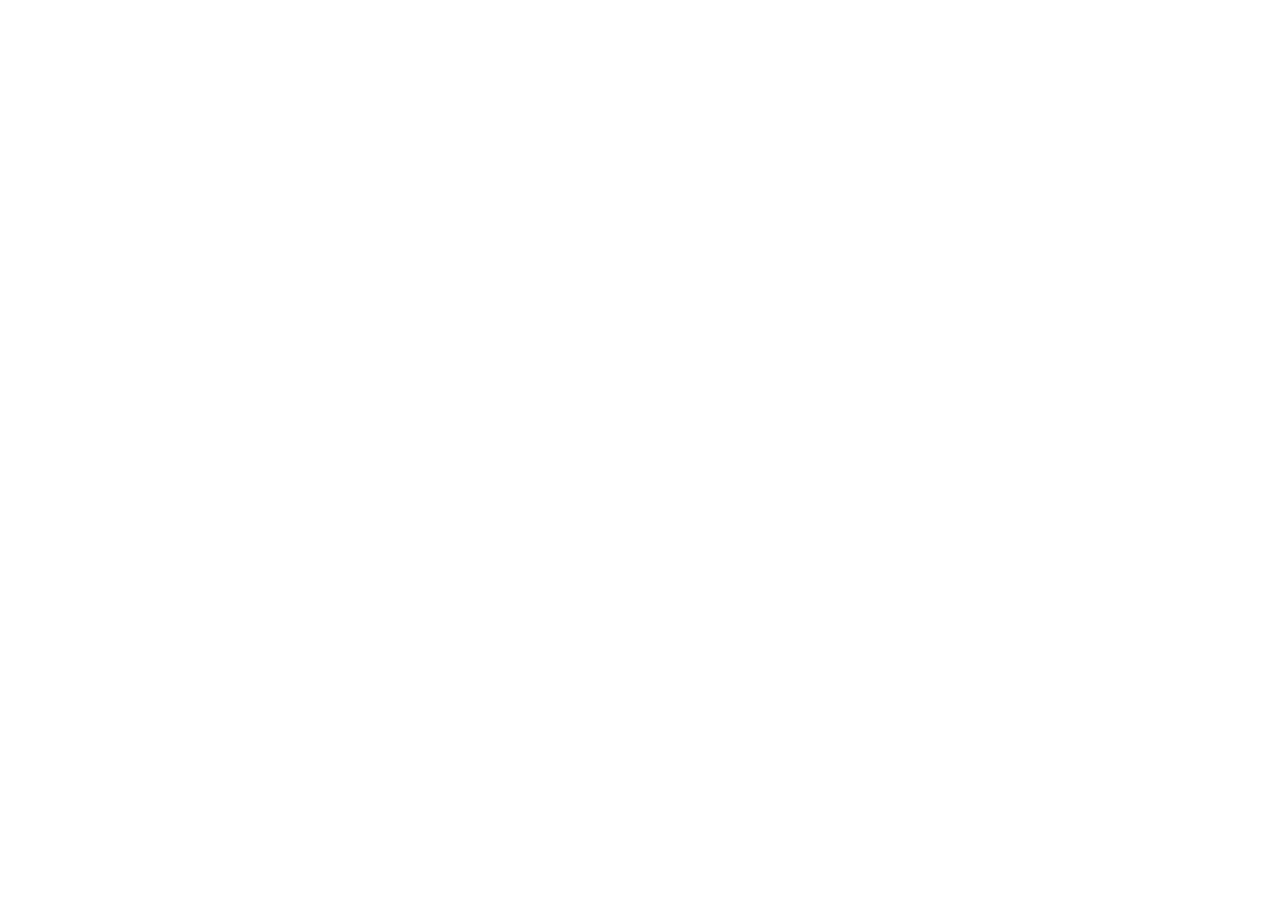
==== index.html @ 3b9026f0 "agrego estructura principal completa al feature/cardAlbumMusica del index" ====
<!DOCTYPE html>
<html lang="en">

<head>
    <meta charset="UTF-8">
    <meta name="viewport" content="width=device-width, initial-scale=1.0">
    <title>Ecommerse</title>
    <meta name="author" content="Abel Ruiz, Octavio Caram, Ornella Ricobelli">
    <meta name="description" content="Una aplicacion de bandas de rock">
    <meta name="keywords" content="Musicas, artistas , Rock ,Nirvana, Soda Stereo, Metallica, Kiss">
    <link href="https://cdn.jsdelivr.net/npm/bootstrap@5.3.8/dist/css/bootstrap.min.css" rel="stylesheet"
        integrity="sha384-sRIl4kxILFvY47J16cr9ZwB07vP4J8+LH7qKQnuqkuIAvNWLzeN8tE5YBujZqJLB" crossorigin="anonymous">
    <link rel="shortcut icon" href="favicon.ico" type="image/x-icon">
    <link rel="stylesheet" href="css/index.css">
</head>

<body>
<main>
    
</main>

</body>
<script src="https://cdn.jsdelivr.net/npm/bootstrap@5.3.8/dist/js/bootstrap.bundle.min.js"
    integrity="sha384-FKyoEForCGlyvwx9Hj09JcYn3nv7wiPVlz7YYwJrWVcXK/BmnVDxM+D2scQbITxI"
    crossorigin="anonymous"></script>

</html>
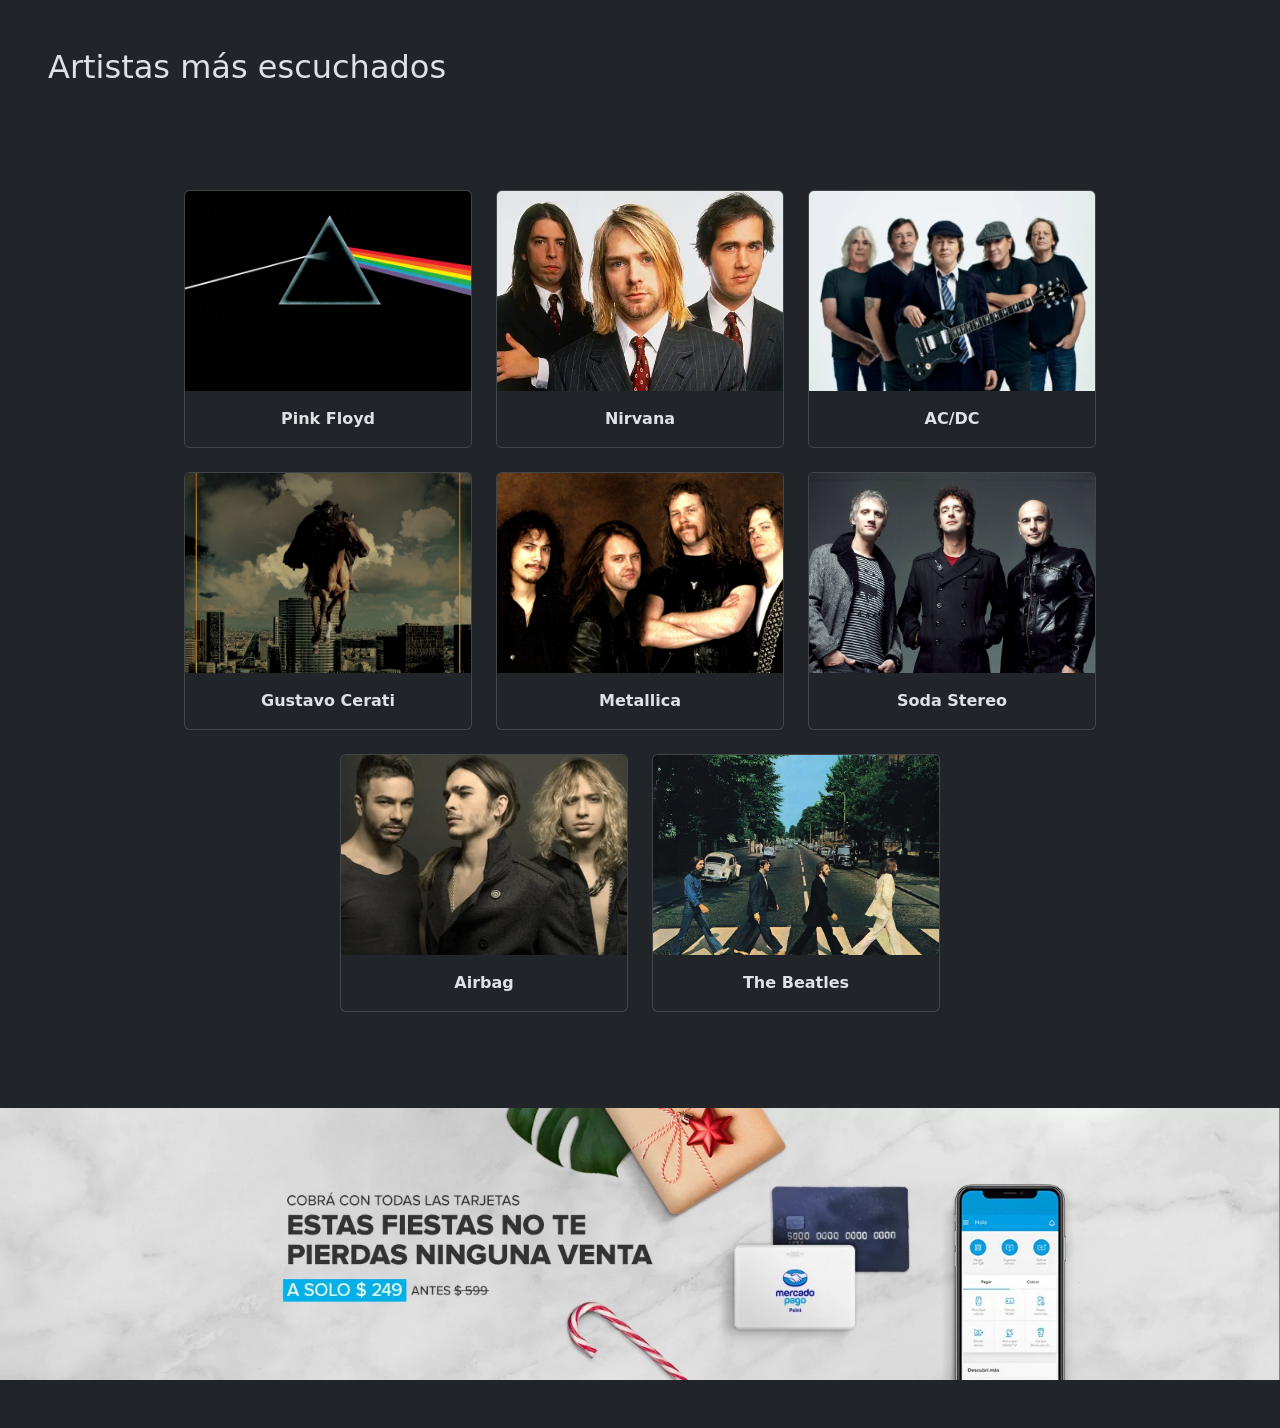
==== commit 4089ba13: "agrego logo en favicon en feature/cardAlbumMusica del index" ====
--- a/index.html
+++ b/index.html
@@ -1,23 +1,125 @@
 <!DOCTYPE html>
-<html lang="en">
-
+<html lang="es" data-bs-theme="dark">
 <head>
     <meta charset="UTF-8">
     <meta name="viewport" content="width=device-width, initial-scale=1.0">
-    <title>Ecommerse</title>
+    <title>Rockea</title>
     <meta name="author" content="Abel Ruiz, Octavio Caram, Ornella Ricobelli">
     <meta name="description" content="Una aplicacion de bandas de rock">
     <meta name="keywords" content="Musicas, artistas , Rock ,Nirvana, Soda Stereo, Metallica, Kiss">
     <link href="https://cdn.jsdelivr.net/npm/bootstrap@5.3.8/dist/css/bootstrap.min.css" rel="stylesheet"
         integrity="sha384-sRIl4kxILFvY47J16cr9ZwB07vP4J8+LH7qKQnuqkuIAvNWLzeN8tE5YBujZqJLB" crossorigin="anonymous">
-    <link rel="shortcut icon" href="favicon.ico" type="image/x-icon">
+    <link rel="shortcut icon" href="assets/img/guitarra logo favicon.png" type="image/x-icon" alt="guitarra logo">
     <link rel="stylesheet" href="css/index.css">
 </head>
 
 <body>
+
 <main>
-    
-</main>
+      <section class="cardsMusica">
+        <h2 class="p-5">Artistas más escuchados</h2>
+
+        <div
+          class="container d-flex flex-wrap justify-content-center align-items-center gap-4 p-5"
+        >
+          <div class="card" style="width: 18rem">
+            <img
+              src="./assets/img/pinkFloyd-01.jpeg"
+              class="card-img-top img-fluid img-cardsMusica"
+              alt="Pink Floyd"
+            />
+            <div class="card-body">
+              <p class="card-text text-center fw-bold">Pink Floyd</p>
+            </div>
+          </div>
+
+          <div class="card" style="width: 18rem">
+            <img
+              src="./assets/img/Nirvana-2.webp"
+              class="card-img-top img-fluid img-cardsMusica"
+              alt="Nirvana"
+            />
+            <div class="card-body">
+              <p class="card-text text-center fw-bold">Nirvana</p>
+            </div>
+          </div>
+
+          <div class="card" style="width: 18rem">
+            <img
+              src="./assets/img/acdcbanda.png"
+              class="card-img-top img-fluid img-cardsMusica"
+              alt="AC/DC"
+            />
+            <div class="card-body">
+              <p class="card-text text-center fw-bold">AC/DC</p>
+            </div>
+          </div>
+
+          <div class="card" style="width: 18rem">
+            <img
+              src="./assets/img/fuerzaNatura-04.jpeg"
+              class="card-img-top img-fluid img-cardsMusica"
+              alt="Gustavo Cerati"
+            />
+            <div class="card-body">
+              <p class="card-text text-center fw-bold">Gustavo Cerati</p>
+            </div>
+          </div>
+
+          <div class="card" style="width: 18rem">
+            <img
+              src="./assets/img/metallica02020.jpg"
+              class="card-img-top img-fluid img-cardsMusica"
+              alt="Metallica"
+            />
+            <div class="card-body">
+              <p class="card-text text-center fw-bold">Metallica</p>
+            </div>
+          </div>
+
+          <div class="card" style="width: 18rem">
+            <img
+              src="./assets/img/SodaStereo-1.jpg"
+              class="card-img-top img-fluid img-cardsMusica"
+              alt="Soda Stereo"
+            />
+            <div class="card-body">
+              <p class="card-text text-center fw-bold">Soda Stereo</p>
+            </div>
+          </div>
+
+          <div class="card" style="width: 18rem">
+            <img
+              src="./assets/img/airbag03030.webp"
+              class="card-img-top img-fluid img-cardsMusica"
+              alt="Airbag"
+            />
+            <div class="card-body">
+              <p class="card-text text-center fw-bold">Airbag</p>
+            </div>
+          </div>
+
+          <div class="card" style="width: 18rem">
+            <img
+              src="./assets/img/beatles-08.webp"
+              class="card-img-top img-fluid img-cardsMusica"
+              alt="The Beatles"
+            />
+            <div class="card-body">
+              <p class="card-text text-center fw-bold">The Beatles</p>
+            </div>
+          </div>
+        </div>
+      </section>
+      <section class="banner py-5">
+        <img
+          src="./assets/img/bannerPublicidad.jpg"
+          class="img-fluid w-100"
+          alt="Banner publicidad"
+        />
+      </section>
+    </main>
+
 
 </body>
 <script src="https://cdn.jsdelivr.net/npm/bootstrap@5.3.8/dist/js/bootstrap.bundle.min.js"
--- a/css/index.css
+++ b/css/index.css
@@ -0,0 +1,14 @@
+@import url('https://fonts.googleapis.com/css2?family=Roboto:ital,wght@0,100..900;1,100..900&display=swap');
+root {
+    --primary-color: black;
+    --secondaty-color: green;
+    --terciary-color: yellow;
+ /* tipografia */
+    --reboto: "Reboto";
+
+}
+.img-cardsMusica {
+  width: 100%;
+  height: 200px;
+  object-fit: cover;
+}
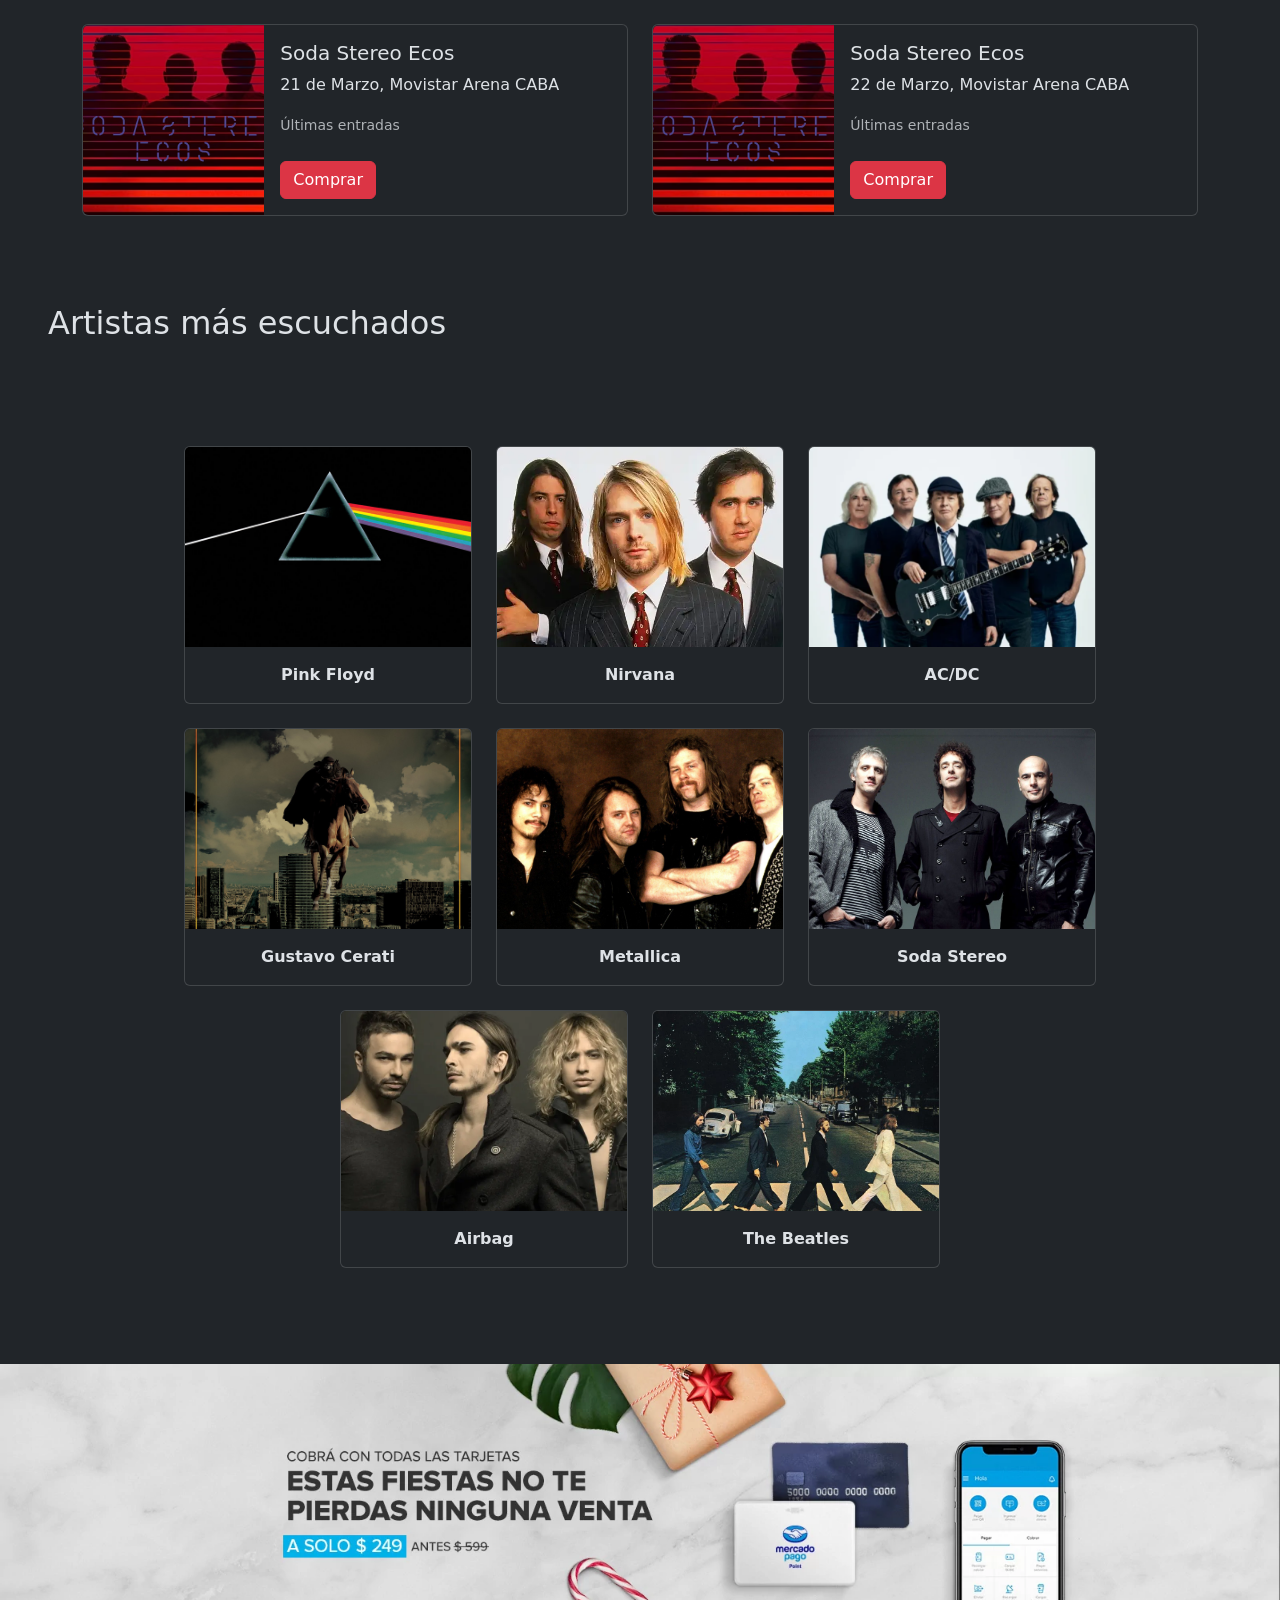
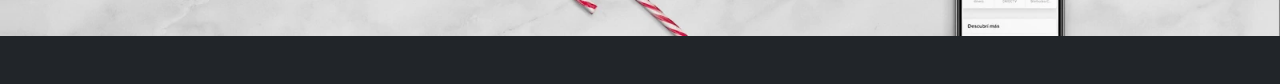
==== commit 59a06216: "agrego los conciertos publicitarios de Soda stereo Ecos en feature/conciertoMkt al index" ====
--- a/index.html
+++ b/index.html
@@ -16,6 +16,55 @@
 <body>
 
 <main>
+  <div class="container my-4">
+  <div class="row justify-content-center g-4">
+
+    <!-- Primera Card -->
+    <div class="col-md-6">
+      <div class="card mb-3">
+        <div class="row g-0">
+          <div class="col-md-4">
+            <img src="assets/img/ssecos.avif" 
+                 class="img-fluid h-100 w-100 rounded-start" 
+                 alt="Soda Stereo Ecos" 
+                 style="object-fit: cover;">
+          </div>
+          <div class="col-md-8">
+            <div class="card-body">
+              <h5 class="card-title">Soda Stereo Ecos</h5>
+              <p class="card-text">21 de Marzo, Movistar Arena CABA</p>
+              <p class="card-text"><small class="text-body-secondary">Últimas entradas</small></p>
+              <a href="#comprar" class="btn btn-danger mt-2">Comprar</a>
+            </div>
+          </div>
+        </div>
+      </div>
+    </div>
+
+    <!-- Segunda Card -->
+    <div class="col-md-6">
+      <div class="card mb-3">
+        <div class="row g-0">
+          <div class="col-md-4">
+            <img src="assets/img/ssecos.avif" 
+                 class="img-fluid h-100 w-100 rounded-start" 
+                 alt="Soda Stereo Ecos" 
+                 style="object-fit: cover;">
+          </div>
+          <div class="col-md-8">
+            <div class="card-body">
+              <h5 class="card-title">Soda Stereo Ecos</h5>
+              <p class="card-text">22 de Marzo, Movistar Arena CABA</p>
+              <p class="card-text"><small class="text-body-secondary">Últimas entradas</small></p>
+              <a href="#comprar" class="btn btn-danger mt-2">Comprar</a>
+            </div>
+          </div>
+        </div>
+      </div>
+    </div>
+
+  </div>
+</div>
       <section class="cardsMusica">
         <h2 class="p-5">Artistas más escuchados</h2>
 
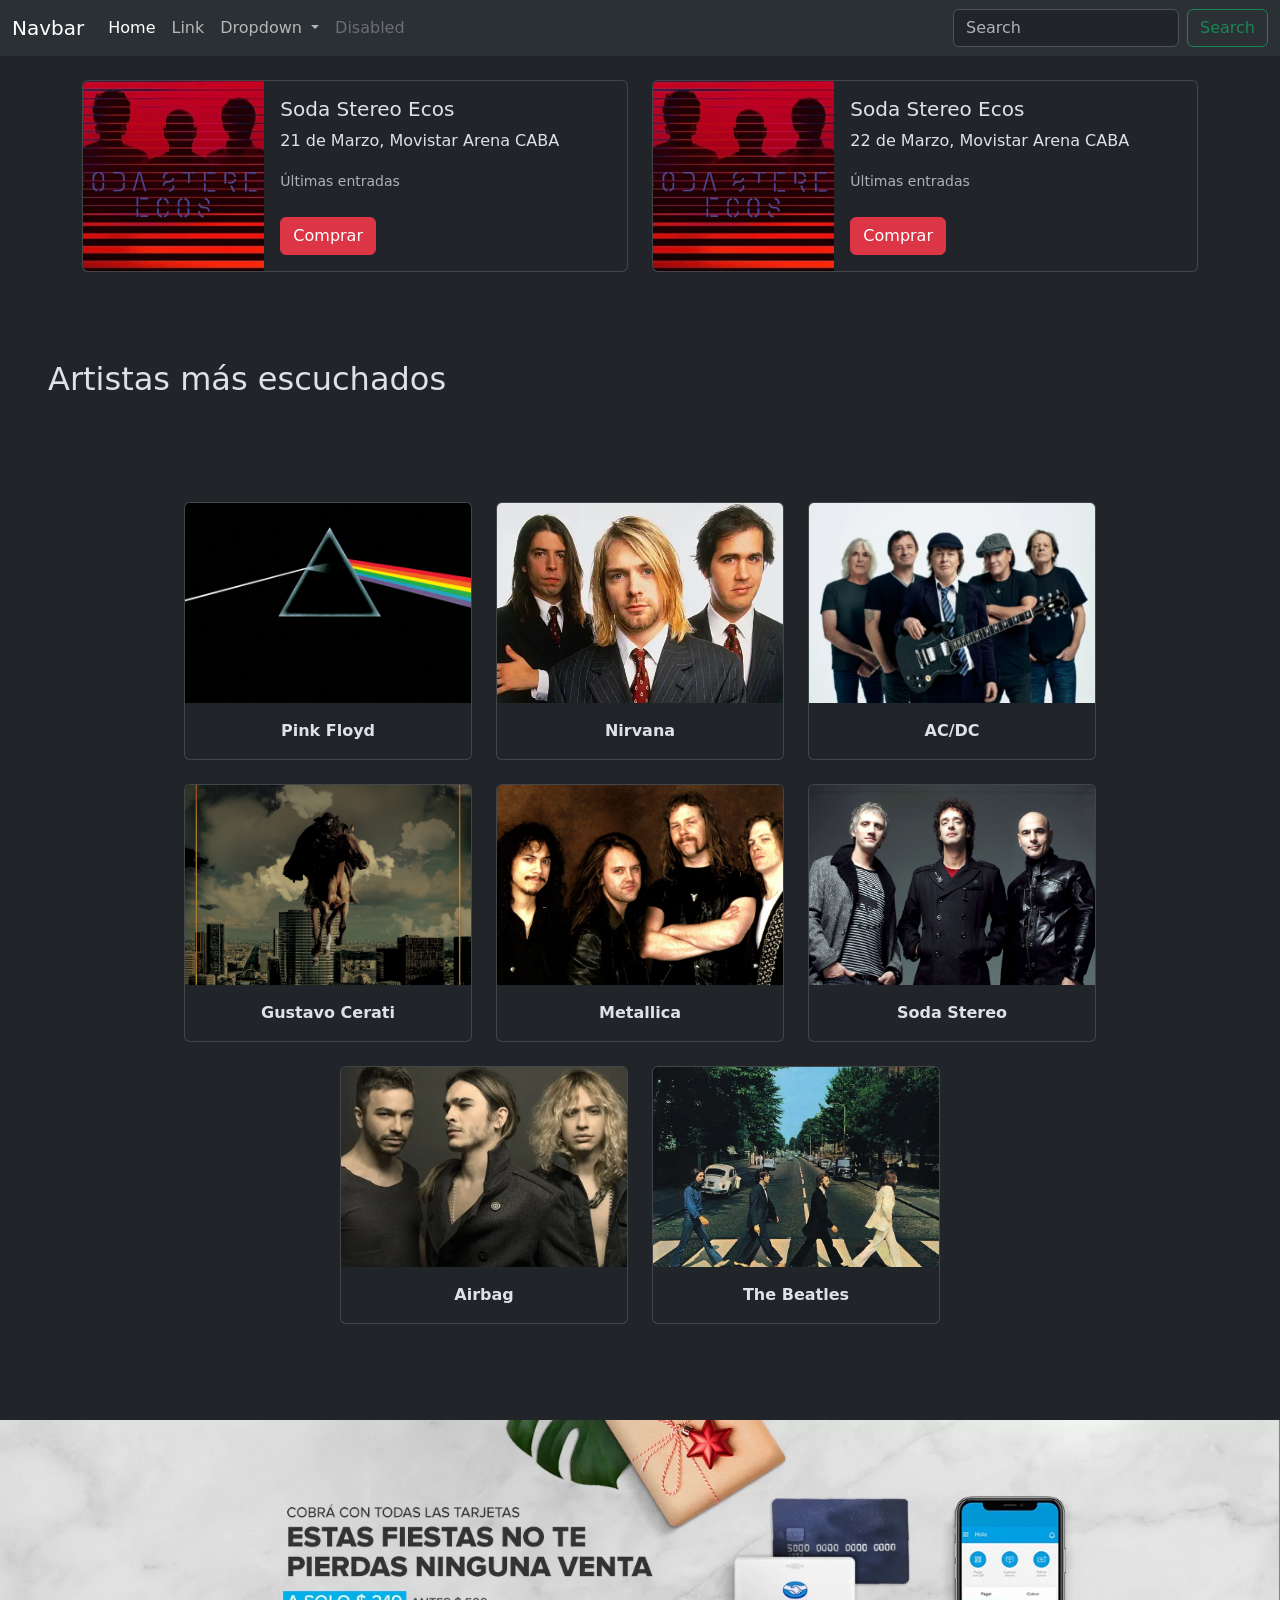
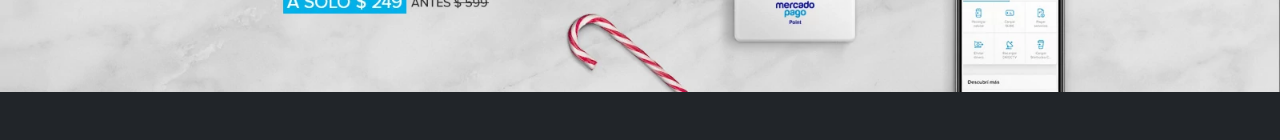
==== commit 6c7b336d: "agregue un nav" ====
--- a/index.html
+++ b/index.html
@@ -3,10 +3,7 @@
 <head>
     <meta charset="UTF-8">
     <meta name="viewport" content="width=device-width, initial-scale=1.0">
-    <title>Rockea</title>
-    <meta name="author" content="Abel Ruiz, Octavio Caram, Ornella Ricobelli">
-    <meta name="description" content="Una aplicacion de bandas de rock">
-    <meta name="keywords" content="Musicas, artistas , Rock ,Nirvana, Soda Stereo, Metallica, Kiss">
+    <title>Ecommerse</title>
     <link href="https://cdn.jsdelivr.net/npm/bootstrap@5.3.8/dist/css/bootstrap.min.css" rel="stylesheet"
         integrity="sha384-sRIl4kxILFvY47J16cr9ZwB07vP4J8+LH7qKQnuqkuIAvNWLzeN8tE5YBujZqJLB" crossorigin="anonymous">
     <link rel="shortcut icon" href="assets/img/guitarra logo favicon.png" type="image/x-icon" alt="guitarra logo">
@@ -14,6 +11,45 @@
 </head>
 
 <body>
+    <header>
+      <nav class="navbar navbar-expand-lg bg-body-tertiary">
+  <div class="container-fluid">
+    <a class="navbar-brand" href="#">Navbar</a>
+    <button class="navbar-toggler" type="button" data-bs-toggle="collapse" data-bs-target="#navbarSupportedContent" aria-controls="navbarSupportedContent" aria-expanded="false" aria-label="Toggle navigation">
+      <span class="navbar-toggler-icon"></span>
+    </button>
+    <div class="collapse navbar-collapse" id="navbarSupportedContent">
+      <ul class="navbar-nav me-auto mb-2 mb-lg-0">
+        <li class="nav-item">
+          <a class="nav-link active" aria-current="page" href="#">Home</a>
+        </li>
+        <li class="nav-item">
+          <a class="nav-link" href="#">Link</a>
+        </li>
+        <li class="nav-item dropdown">
+          <a class="nav-link dropdown-toggle" href="#" role="button" data-bs-toggle="dropdown" aria-expanded="false">
+            Dropdown
+          </a>
+          <ul class="dropdown-menu">
+            <li><a class="dropdown-item" href="#">Action</a></li>
+            <li><a class="dropdown-item" href="#">Another action</a></li>
+            <li><hr class="dropdown-divider"></li>
+            <li><a class="dropdown-item" href="#">Something else here</a></li>
+          </ul>
+        </li>
+        <li class="nav-item">
+          <a class="nav-link disabled" aria-disabled="true">Disabled</a>
+        </li>
+      </ul>
+      <form class="d-flex" role="search">
+        <input class="form-control me-2" type="search" placeholder="Search" aria-label="Search"/>
+        <button class="btn btn-outline-success" type="submit">Search</button>
+      </form>
+    </div>
+  </div>
+</nav>
+        
+    </header>
 
 <main>
   <div class="container my-4">
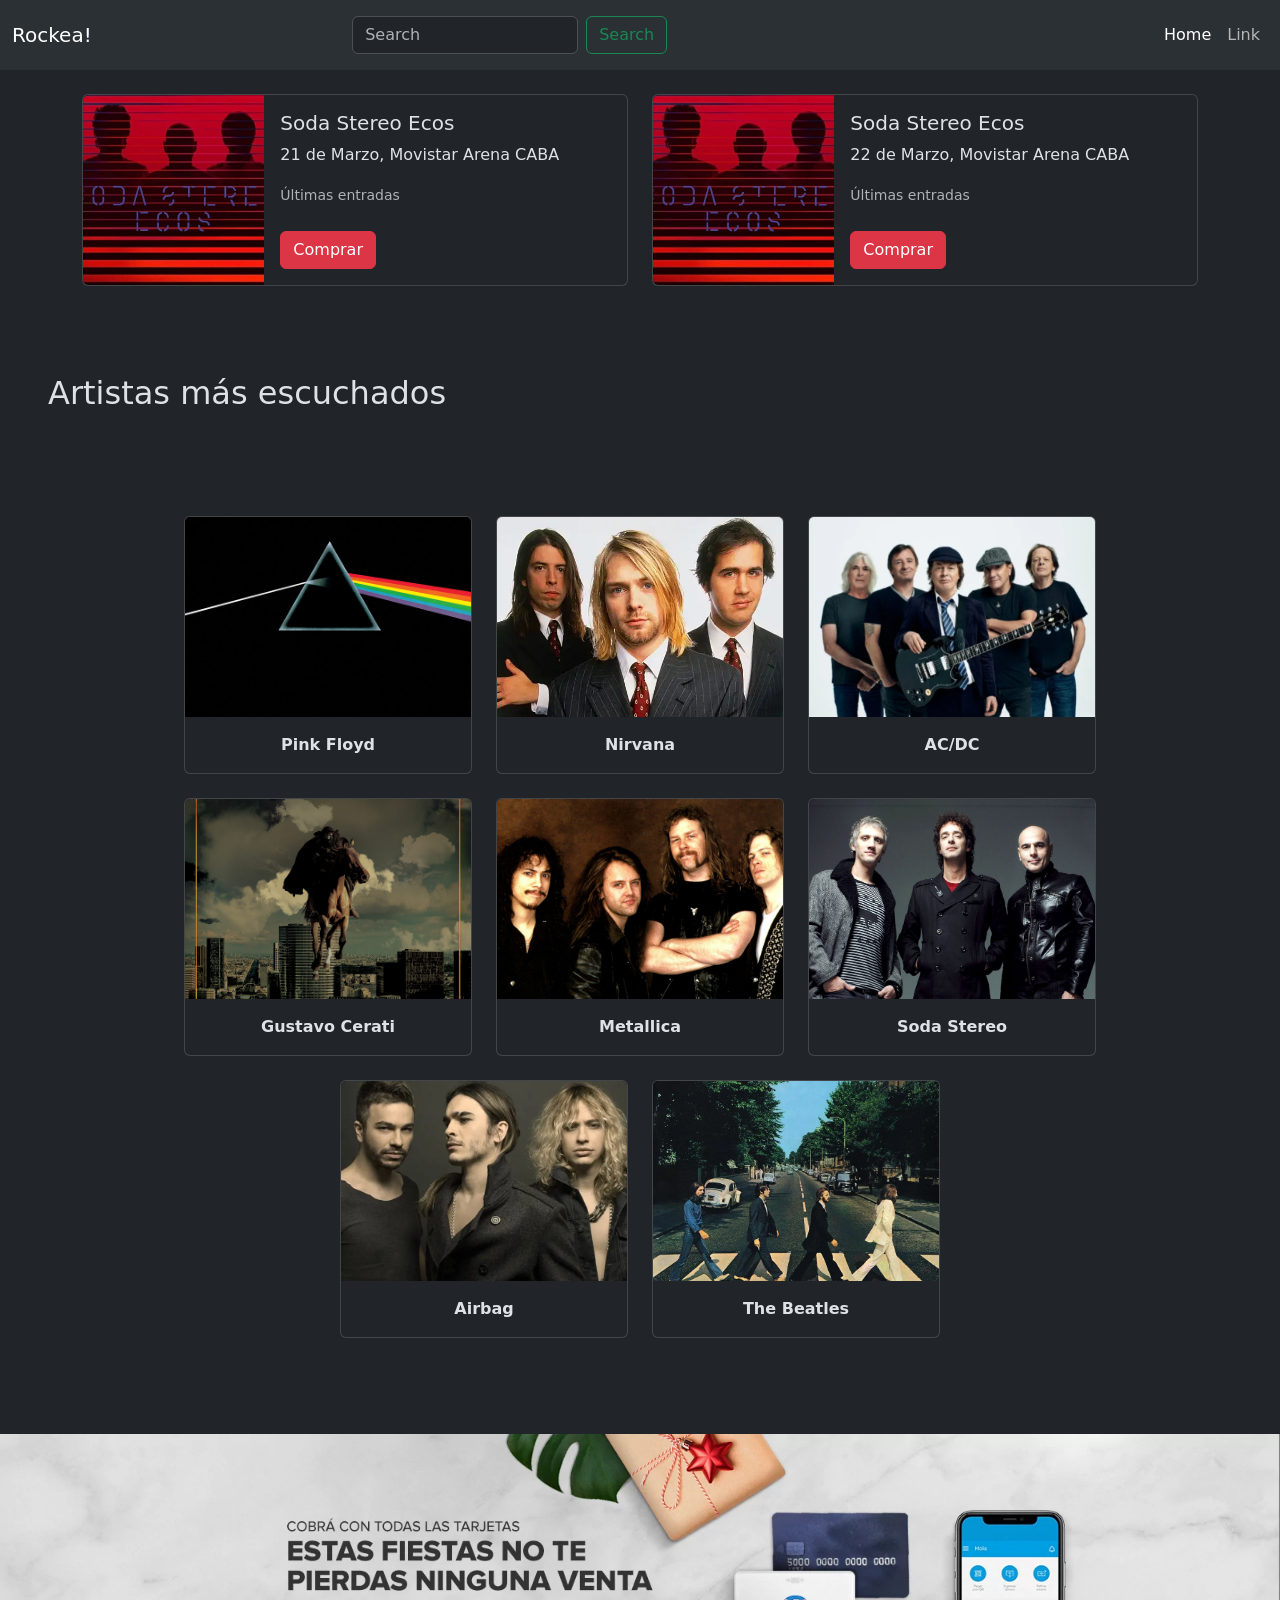
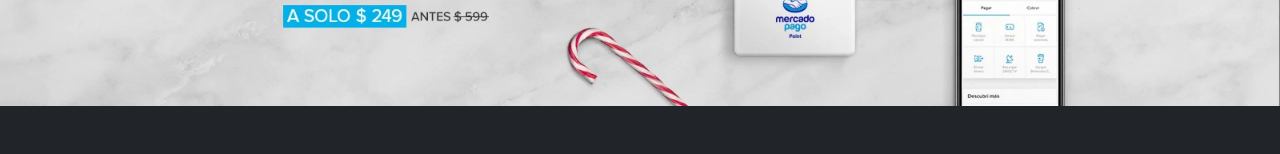
==== commit 4726e5dd: "agregue un nav con cambios" ====
--- a/index.html
+++ b/index.html
@@ -13,41 +13,29 @@
 <body>
     <header>
       <nav class="navbar navbar-expand-lg bg-body-tertiary">
-  <div class="container-fluid">
-    <a class="navbar-brand" href="#">Navbar</a>
-    <button class="navbar-toggler" type="button" data-bs-toggle="collapse" data-bs-target="#navbarSupportedContent" aria-controls="navbarSupportedContent" aria-expanded="false" aria-label="Toggle navigation">
+  <div class="container-fluid d-flex align-items-center">
+    <a class="navbar-brand" href="#">Rockea!</a>
+    <button class="navbar-toggler" type="button" data-bs-toggle="collapse" data-bs-target="#navbarSupportedContent"
+      aria-controls="navbarSupportedContent" aria-expanded="false" aria-label="Toggle navigation">
       <span class="navbar-toggler-icon"></span>
     </button>
-    <div class="collapse navbar-collapse" id="navbarSupportedContent">
-      <ul class="navbar-nav me-auto mb-2 mb-lg-0">
+    <div class="collapse navbar-collapse justify-content-between" id="navbarSupportedContent"> 
+      <form class="d-flex mx-auto my-2" style="max-width: 400px;" role="search">
+        <input class="form-control me-2" type="search" placeholder="Search" aria-label="Search" />
+        <button class="btn btn-outline-success" type="submit">Search</button>
+      </form>
+      <ul class="navbar-nav ms-auto mb-2 mb-lg-0">
         <li class="nav-item">
           <a class="nav-link active" aria-current="page" href="#">Home</a>
         </li>
         <li class="nav-item">
           <a class="nav-link" href="#">Link</a>
         </li>
-        <li class="nav-item dropdown">
-          <a class="nav-link dropdown-toggle" href="#" role="button" data-bs-toggle="dropdown" aria-expanded="false">
-            Dropdown
-          </a>
-          <ul class="dropdown-menu">
-            <li><a class="dropdown-item" href="#">Action</a></li>
-            <li><a class="dropdown-item" href="#">Another action</a></li>
-            <li><hr class="dropdown-divider"></li>
-            <li><a class="dropdown-item" href="#">Something else here</a></li>
-          </ul>
-        </li>
-        <li class="nav-item">
-          <a class="nav-link disabled" aria-disabled="true">Disabled</a>
-        </li>
       </ul>
-      <form class="d-flex" role="search">
-        <input class="form-control me-2" type="search" placeholder="Search" aria-label="Search"/>
-        <button class="btn btn-outline-success" type="submit">Search</button>
-      </form>
     </div>
   </div>
 </nav>
+
         
     </header>
 
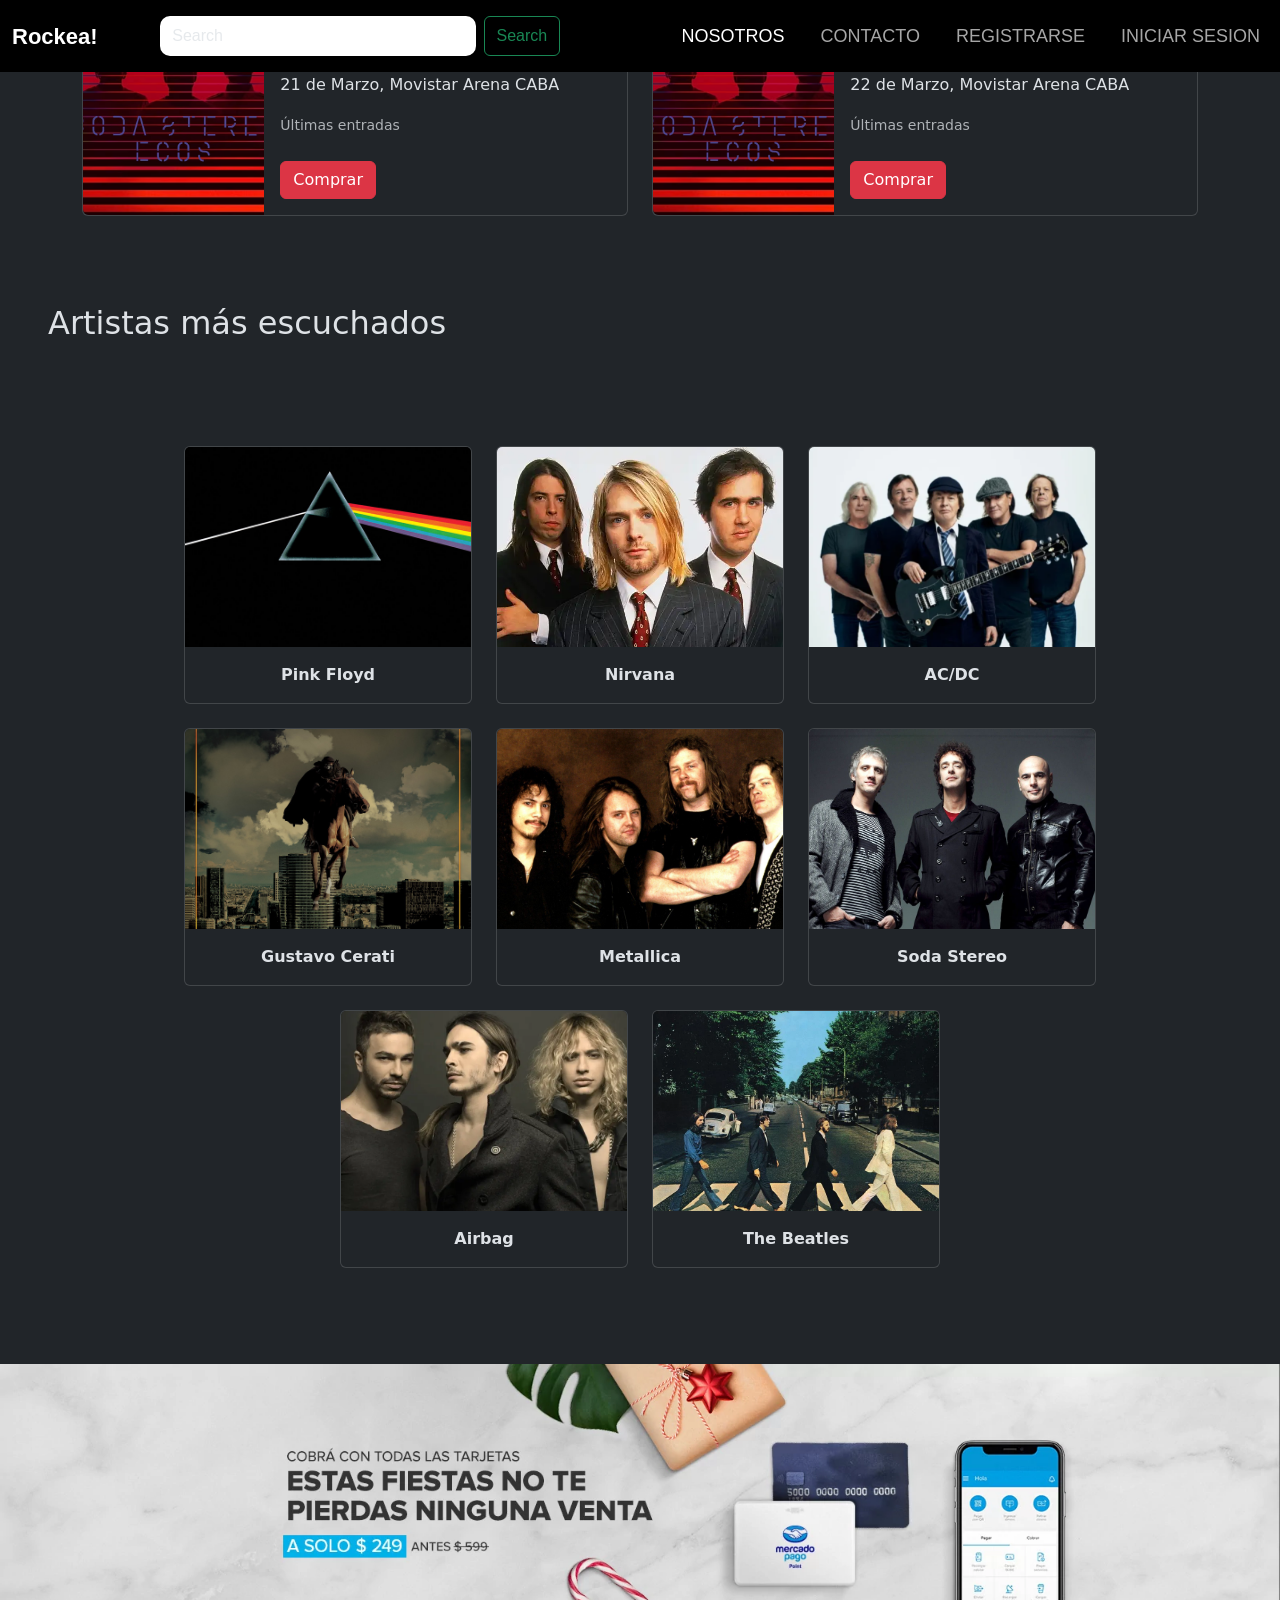
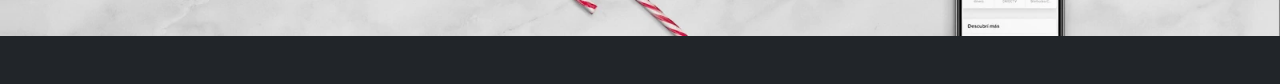
==== commit 2b6c520f: "navbar terminado" ====
--- a/index.html
+++ b/index.html
@@ -12,9 +12,9 @@
 
 <body>
     <header>
-      <nav class="navbar navbar-expand-lg bg-body-tertiary">
+      <nav class="navbar navbar-expand-lg fixed-top">
   <div class="container-fluid d-flex align-items-center">
-    <a class="navbar-brand" href="#">Rockea!</a>
+    <a class="navbar-brand" href="./index.html">Rockea!</a>
     <button class="navbar-toggler" type="button" data-bs-toggle="collapse" data-bs-target="#navbarSupportedContent"
       aria-controls="navbarSupportedContent" aria-expanded="false" aria-label="Toggle navigation">
       <span class="navbar-toggler-icon"></span>
@@ -26,10 +26,16 @@
       </form>
       <ul class="navbar-nav ms-auto mb-2 mb-lg-0">
         <li class="nav-item">
-          <a class="nav-link active" aria-current="page" href="#">Home</a>
+          <a class="nav-link active" aria-current="page" href="./pages/contacto.html">NOSOTROS</a>
         </li>
         <li class="nav-item">
-          <a class="nav-link" href="#">Link</a>
+          <a class="nav-link" href="./pages/contacto.html">CONTACTO</a>
+        </li>
+         <li class="nav-item">
+          <a class="nav-link" href="./pages/registro.html">REGISTRARSE</a>
+        </li>
+         <li class="nav-item">
+          <a class="nav-link" href="./pages/login.html">INICIAR SESION</a>
         </li>
       </ul>
     </div>
--- a/css/index.css
+++ b/css/index.css
@@ -11,4 +11,36 @@
   width: 100%;
   height: 200px;
   object-fit: cover;
-}+}
+.navbar {
+  font-family: 'Poppins', sans-serif; 
+  font-size: 18px; 
+  background-color: black;
+}
+.navbar-brand {
+  font-family: 'Montserrat', sans-serif;
+  font-size: 22px;
+  font-weight: bold;
+  
+}
+.navbar .form-control {
+  background-color: white !important;  
+  color: black;                        
+  border: none;                        
+  width: 400px;                       
+  height: 40px;
+  border-radius: 10px;                 
+}
+.nav-item {
+  margin-left: 20px;
+  font-family: Verdana, Geneva, Tahoma, sans-serif;
+
+
+
+
+
+}
+
+
+
+
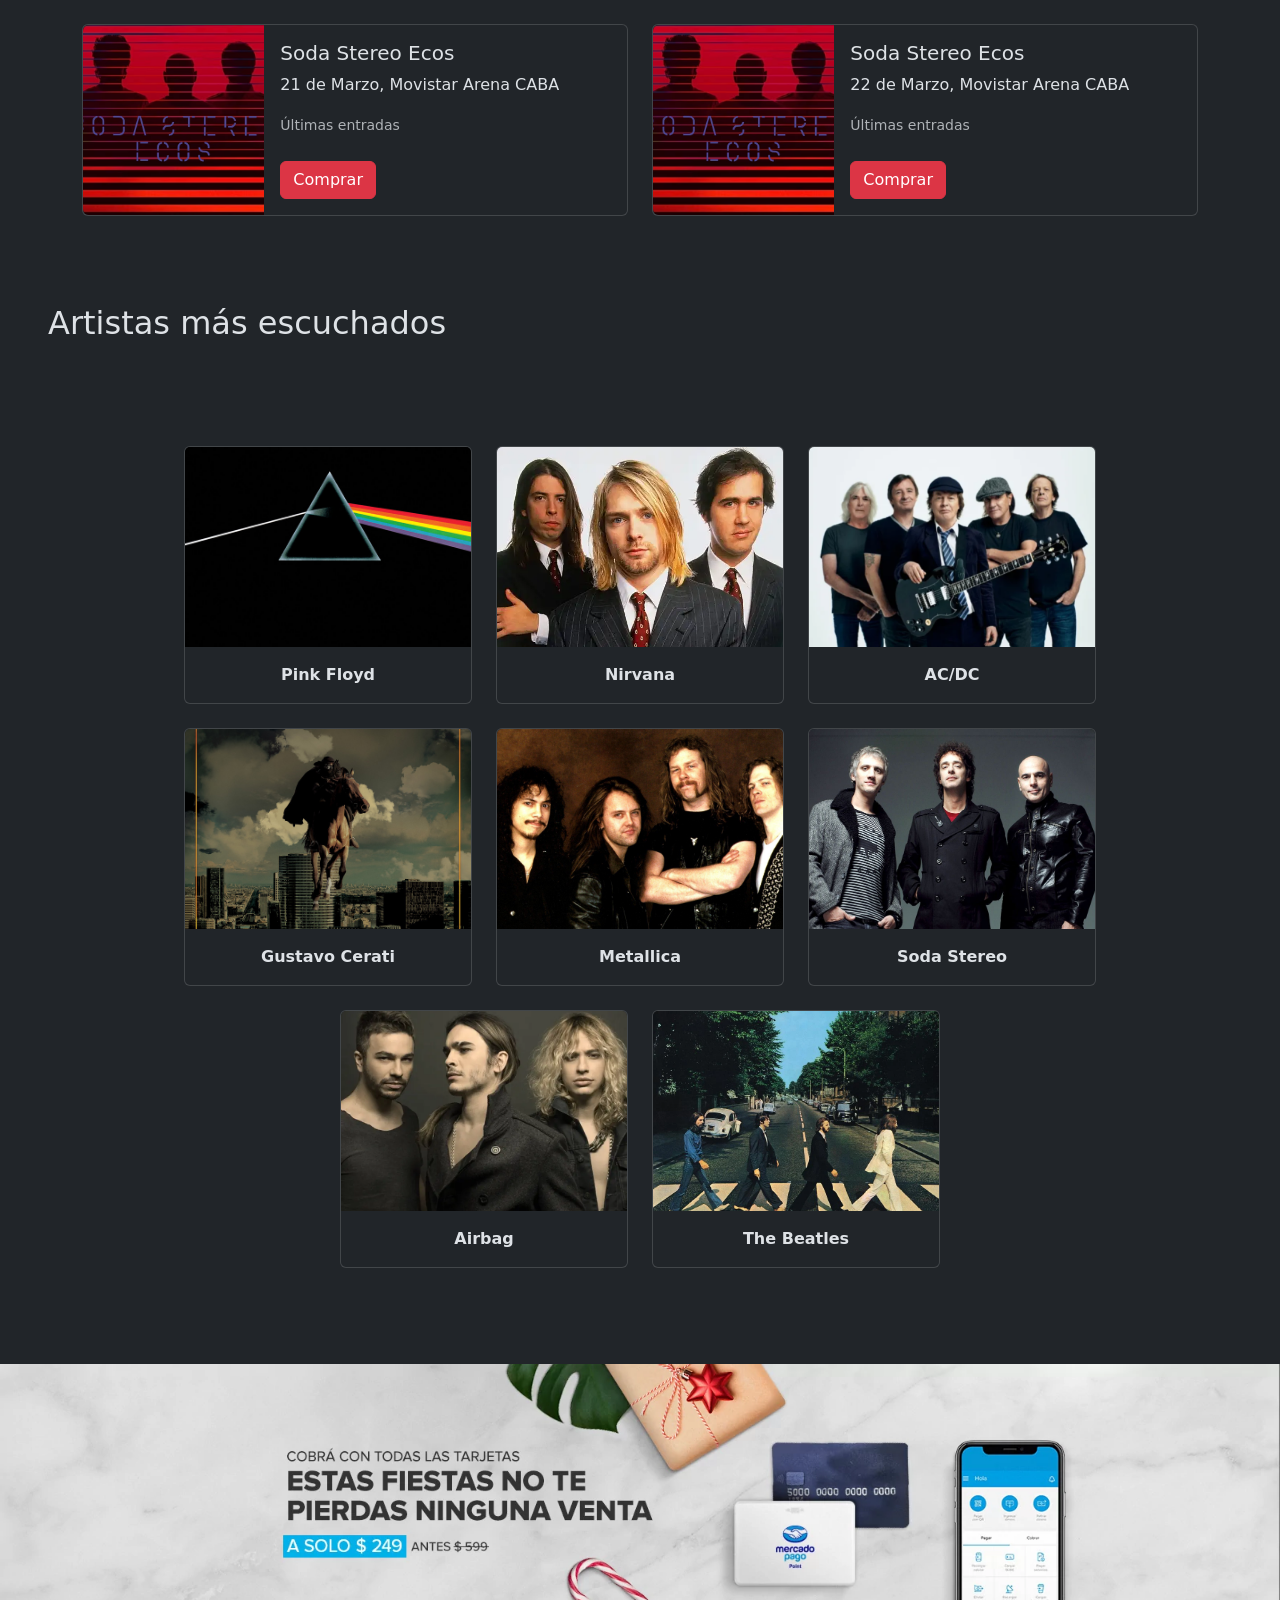
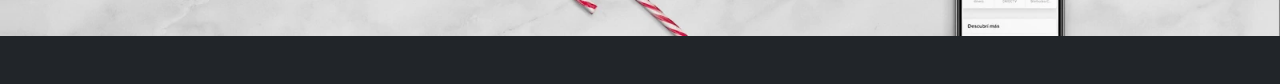
==== commit d762a0a4: "Resuelvo conflicto en artista-1.html" ====
--- a/index.html
+++ b/index.html
@@ -1,100 +1,88 @@
 <!DOCTYPE html>
 <html lang="es" data-bs-theme="dark">
-<head>
-    <meta charset="UTF-8">
-    <meta name="viewport" content="width=device-width, initial-scale=1.0">
-    <title>Ecommerse</title>
-    <link href="https://cdn.jsdelivr.net/npm/bootstrap@5.3.8/dist/css/bootstrap.min.css" rel="stylesheet"
-        integrity="sha384-sRIl4kxILFvY47J16cr9ZwB07vP4J8+LH7qKQnuqkuIAvNWLzeN8tE5YBujZqJLB" crossorigin="anonymous">
-    <link rel="shortcut icon" href="assets/img/guitarra logo favicon.png" type="image/x-icon" alt="guitarra logo">
-    <link rel="stylesheet" href="css/index.css">
-</head>
+  <head>
+    <meta charset="UTF-8" />
+    <meta name="viewport" content="width=device-width, initial-scale=1.0" />
+    <title>Rockea</title>
+    <meta name="author" content="Abel Ruiz, Octavio Caram, Ornella Ricobelli" />
+    <meta name="description" content="Una aplicacion de bandas de rock" />
+    <meta
+      name="keywords"
+      content="Musicas, artistas , Rock ,Nirvana, Soda Stereo, Metallica, Kiss"
+    />
+    <link
+      href="https://cdn.jsdelivr.net/npm/bootstrap@5.3.8/dist/css/bootstrap.min.css"
+      rel="stylesheet"
+      integrity="sha384-sRIl4kxILFvY47J16cr9ZwB07vP4J8+LH7qKQnuqkuIAvNWLzeN8tE5YBujZqJLB"
+      crossorigin="anonymous"
+    />
+    <link
+      rel="shortcut icon"
+      href="assets/img/guitarra logo favicon.png"
+      type="image/x-icon"
+      alt="guitarra logo"
+    />
+    <link rel="stylesheet" href="css/index.css" />
+  </head>
 
-<body>
-    <header>
-      <nav class="navbar navbar-expand-lg fixed-top">
-  <div class="container-fluid d-flex align-items-center">
-    <a class="navbar-brand" href="./index.html">Rockea!</a>
-    <button class="navbar-toggler" type="button" data-bs-toggle="collapse" data-bs-target="#navbarSupportedContent"
-      aria-controls="navbarSupportedContent" aria-expanded="false" aria-label="Toggle navigation">
-      <span class="navbar-toggler-icon"></span>
-    </button>
-    <div class="collapse navbar-collapse justify-content-between" id="navbarSupportedContent"> 
-      <form class="d-flex mx-auto my-2" style="max-width: 400px;" role="search">
-        <input class="form-control me-2" type="search" placeholder="Search" aria-label="Search" />
-        <button class="btn btn-outline-success" type="submit">Search</button>
-      </form>
-      <ul class="navbar-nav ms-auto mb-2 mb-lg-0">
-        <li class="nav-item">
-          <a class="nav-link active" aria-current="page" href="./pages/contacto.html">NOSOTROS</a>
-        </li>
-        <li class="nav-item">
-          <a class="nav-link" href="./pages/contacto.html">CONTACTO</a>
-        </li>
-         <li class="nav-item">
-          <a class="nav-link" href="./pages/registro.html">REGISTRARSE</a>
-        </li>
-         <li class="nav-item">
-          <a class="nav-link" href="./pages/login.html">INICIAR SESION</a>
-        </li>
-      </ul>
-    </div>
-  </div>
-</nav>
-
-        
-    </header>
-
-<main>
-  <div class="container my-4">
-  <div class="row justify-content-center g-4">
-
-    <!-- Primera Card -->
-    <div class="col-md-6">
-      <div class="card mb-3">
-        <div class="row g-0">
-          <div class="col-md-4">
-            <img src="assets/img/ssecos.avif" 
-                 class="img-fluid h-100 w-100 rounded-start" 
-                 alt="Soda Stereo Ecos" 
-                 style="object-fit: cover;">
+  <body>
+    <main>
+      <div class="container my-4">
+        <div class="row justify-content-center g-4">
+          <div class="col-md-6">
+            <div class="card mb-3">
+              <div class="row g-0">
+                <div class="col-md-4">
+                  <img
+                    src="assets/img/ssecos.avif"
+                    class="img-fluid h-100 w-100 rounded-start"
+                    alt="Soda Stereo Ecos"
+                    style="object-fit: cover"
+                  />
+                </div>
+                <div class="col-md-8">
+                  <div class="card-body">
+                    <h5 class="card-title">Soda Stereo Ecos</h5>
+                    <p class="card-text">21 de Marzo, Movistar Arena CABA</p>
+                    <p class="card-text">
+                      <small class="text-body-secondary"
+                        >Últimas entradas</small
+                      >
+                    </p>
+                    <a href="#comprar" class="btn btn-danger mt-2">Comprar</a>
+                  </div>
+                </div>
+              </div>
+            </div>
           </div>
-          <div class="col-md-8">
-            <div class="card-body">
-              <h5 class="card-title">Soda Stereo Ecos</h5>
-              <p class="card-text">21 de Marzo, Movistar Arena CABA</p>
-              <p class="card-text"><small class="text-body-secondary">Últimas entradas</small></p>
-              <a href="#comprar" class="btn btn-danger mt-2">Comprar</a>
+          <div class="col-md-6">
+            <div class="card mb-3">
+              <div class="row g-0">
+                <div class="col-md-4">
+                  <img
+                    src="assets/img/ssecos.avif"
+                    class="img-fluid h-100 w-100 rounded-start"
+                    alt="Soda Stereo Ecos"
+                    style="object-fit: cover"
+                  />
+                </div>
+                <div class="col-md-8">
+                  <div class="card-body">
+                    <h5 class="card-title">Soda Stereo Ecos</h5>
+                    <p class="card-text">22 de Marzo, Movistar Arena CABA</p>
+                    <p class="card-text">
+                      <small class="text-body-secondary"
+                        >Últimas entradas</small
+                      >
+                    </p>
+                    <a href="#comprar" class="btn btn-danger mt-2">Comprar</a>
+                  </div>
+                </div>
+              </div>
             </div>
           </div>
         </div>
       </div>
-    </div>
-
-    <!-- Segunda Card -->
-    <div class="col-md-6">
-      <div class="card mb-3">
-        <div class="row g-0">
-          <div class="col-md-4">
-            <img src="assets/img/ssecos.avif" 
-                 class="img-fluid h-100 w-100 rounded-start" 
-                 alt="Soda Stereo Ecos" 
-                 style="object-fit: cover;">
-          </div>
-          <div class="col-md-8">
-            <div class="card-body">
-              <h5 class="card-title">Soda Stereo Ecos</h5>
-              <p class="card-text">22 de Marzo, Movistar Arena CABA</p>
-              <p class="card-text"><small class="text-body-secondary">Últimas entradas</small></p>
-              <a href="#comprar" class="btn btn-danger mt-2">Comprar</a>
-            </div>
-          </div>
-        </div>
-      </div>
-    </div>
-
-  </div>
-</div>
       <section class="cardsMusica">
         <h2 class="p-5">Artistas más escuchados</h2>
 
@@ -198,11 +186,10 @@
         />
       </section>
     </main>
-
-
-</body>
-<script src="https://cdn.jsdelivr.net/npm/bootstrap@5.3.8/dist/js/bootstrap.bundle.min.js"
+  </body>
+  <script
+    src="https://cdn.jsdelivr.net/npm/bootstrap@5.3.8/dist/js/bootstrap.bundle.min.js"
     integrity="sha384-FKyoEForCGlyvwx9Hj09JcYn3nv7wiPVlz7YYwJrWVcXK/BmnVDxM+D2scQbITxI"
-    crossorigin="anonymous"></script>
-
-</html>+    crossorigin="anonymous"
+  ></script>
+</html>
--- a/css/index.css
+++ b/css/index.css
@@ -11,36 +11,4 @@
   width: 100%;
   height: 200px;
   object-fit: cover;
-}
-.navbar {
-  font-family: 'Poppins', sans-serif; 
-  font-size: 18px; 
-  background-color: black;
-}
-.navbar-brand {
-  font-family: 'Montserrat', sans-serif;
-  font-size: 22px;
-  font-weight: bold;
-  
-}
-.navbar .form-control {
-  background-color: white !important;  
-  color: black;                        
-  border: none;                        
-  width: 400px;                       
-  height: 40px;
-  border-radius: 10px;                 
-}
-.nav-item {
-  margin-left: 20px;
-  font-family: Verdana, Geneva, Tahoma, sans-serif;
-
-
-
-
-
-}
-
-
-
-
+}
